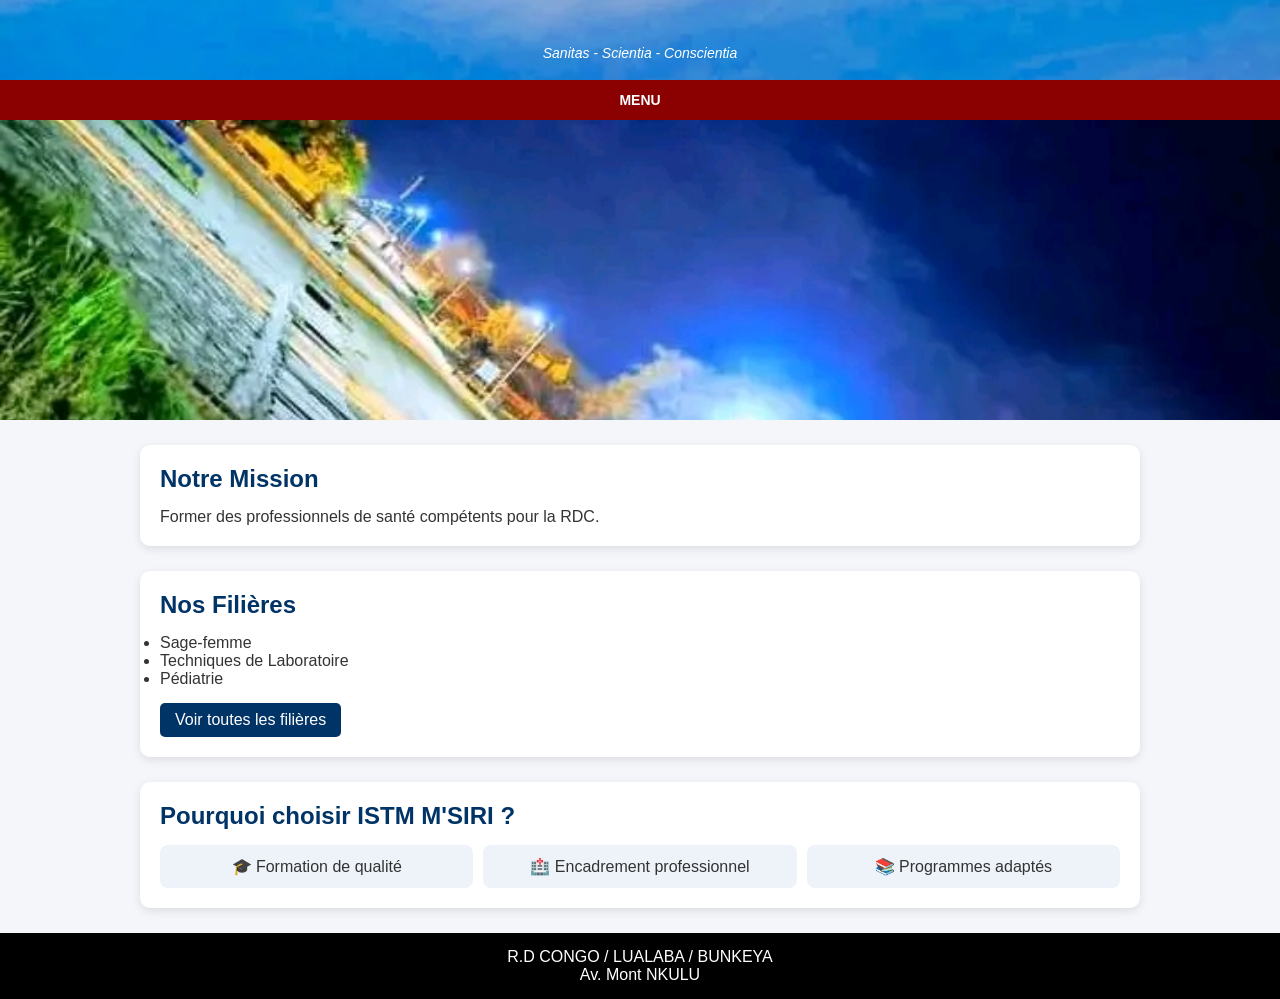
==== index.html @ ced855fb "Add files via upload" ====
<!DOCTYPE html>
<html lang="fr">
<head>
<meta charset="UTF-8">
<meta name="viewport" content="width=device-width, initial-scale=1.0">

<title>ISTM M'SIRI 1ER - Accueil</title>

<style>

/* RESET */
* {
  margin: 0;
  padding: 0;
  box-sizing: border-box;
}

/* BODY */
body {
  font-family: 'Segoe UI', Tahoma, sans-serif;
  background: #f4f6f9;
  color: #333;
  margin-top: 120px;
}

/* HEADER */
header {
  position: fixed;
  top: 0;
  width: 100%;
  height: 80px;
  background: url('bun.jpg') no-repeat center;
  background-size: cover;
  color: white;
  display: flex;
  flex-direction: column;
  justify-content: center;
  text-align: center;
  z-index: 1000;
}

/* TITRE DÉFILANT PROPRE */
.marquee {
  white-space: nowrap;
  overflow: hidden;
  width: 100%;
}

.marquee h1 {
  display: inline-block;
  padding-left: 100%;
  animation: defile 15s linear infinite;
  font-size: 22px;
}

@keyframes defile {
  0% { transform: translateX(0); }
  100% { transform: translateX(-100%); }
}

.slogan {
  font-style: italic;
  font-size: 14px;
}

/* NAV PLUS COMPACT */
nav {
  position: fixed;
  top: 80px;
  width: 100%;
  background: darkred;
  display: flex;
  justify-content: center;
  gap: 10px;
  padding: 6px;
  z-index: 999;
}

nav a {
  color: white;
  text-decoration: none;
  font-weight: bold;
  padding: 6px 12px;
  border-radius: 5px;
  font-size: 14px;
  transition: 0.3s;
}

nav a:hover {
  background: black;
}

/* SLIDER */
.slider {
  position: relative;
  height: 300px;
  overflow: hidden;
  margin-top: 10px;
}

.slide {
  position: absolute;
  width: 100%;
  height: 100%;
  object-fit: cover;
  opacity: 0;
  transition: opacity 1s ease-in-out;
}

.slide.active {
  opacity: 1;
}

/* SECTIONS */
section {
  max-width: 1000px;
  margin: 25px auto;
  padding: 20px;
  background: white;
  border-radius: 10px;
  box-shadow: 0 3px 10px rgba(0,0,0,0.1);
}

/* TITRES */
h2 {
  color: #003366;
  margin-bottom: 15px;
}

/* FEATURES */
.features {
  display: grid;
  grid-template-columns: repeat(auto-fit, minmax(180px, 1fr));
  gap: 10px;
}

.feature-box {
  background: #eef3f9;
  padding: 12px;
  border-radius: 8px;
  text-align: center;
}

/* BOUTON */
.btn {
  display: inline-block;
  margin-top: 15px;
  padding: 8px 15px;
  background: #003366;
  color: white;
  border-radius: 5px;
  text-decoration: none;
}

.btn:hover {
  background: #0059b3;
}

/* FOOTER */
footer {
  text-align: center;
  background: black;
  color: white;
  padding: 15px;
  margin-top: 20px;
}

/* RESPONSIVE */
@media (max-width: 768px) {
  body {
    margin-top: 140px;
  }

  .slider {
    height: 200px;
  }

  .marquee h1 {
    font-size: 16px;
  }
}

</style>
</head>

<body>

<header>
  <div class="marquee">
    <h1>INSTITUT SUPERIEUR DES TECHNIQUES MÉDICALES M'SIRI 1er</h1>
  </div>
  <p class="slogan">Sanitas - Scientia - Conscientia</p>
</header>

<nav>
  <a href="contact.html">MENU</a>
</nav>

<!-- SLIDER -->
<div class="slider">
  <img src="image2.jpg" class="slide active">
  <img src="image3.jpg" class="slide">
  <img src="imagine7.jpg" class="slide">
  <img src="image8.jpg" class="slide">
  <img src="image4.jpg" class="slide">
</div>

<!-- PRESENTATION -->
<section>
  <h2>Notre Mission</h2>
  <p>Former des professionnels de santé compétents pour la RDC.</p>
</section>

<!-- FILIERES -->
<section>
  <h2>Nos Filières</h2>
  <ul>
    <li>Sage-femme</li>
    <li>Techniques de Laboratoire</li>
    <li>Pédiatrie</li>
  </ul>
  <a href="filières.html" class="btn">Voir toutes les filières</a>
</section>

<!-- AVANTAGES -->
<section>
  <h2>Pourquoi choisir ISTM M'SIRI ?</h2>

  <div class="features">
    <div class="feature-box">🎓 Formation de qualité</div>
    <div class="feature-box">🏥 Encadrement professionnel</div>
    <div class="feature-box">📚 Programmes adaptés</div>
  </div>
</section>

<!-- FOOTER -->
<footer>
  <p>R.D CONGO / LUALABA / BUNKEYA</p>
  <p>Av. Mont NKULU</p>
</footer>

<script>
let slides = document.querySelectorAll('.slide');
let index = 0;

setInterval(() => {
  slides[index].classList.remove('active');
  index = (index + 1) % slides.length;
  slides[index].classList.add('active');
}, 4000);
</script>

</body>
</html>
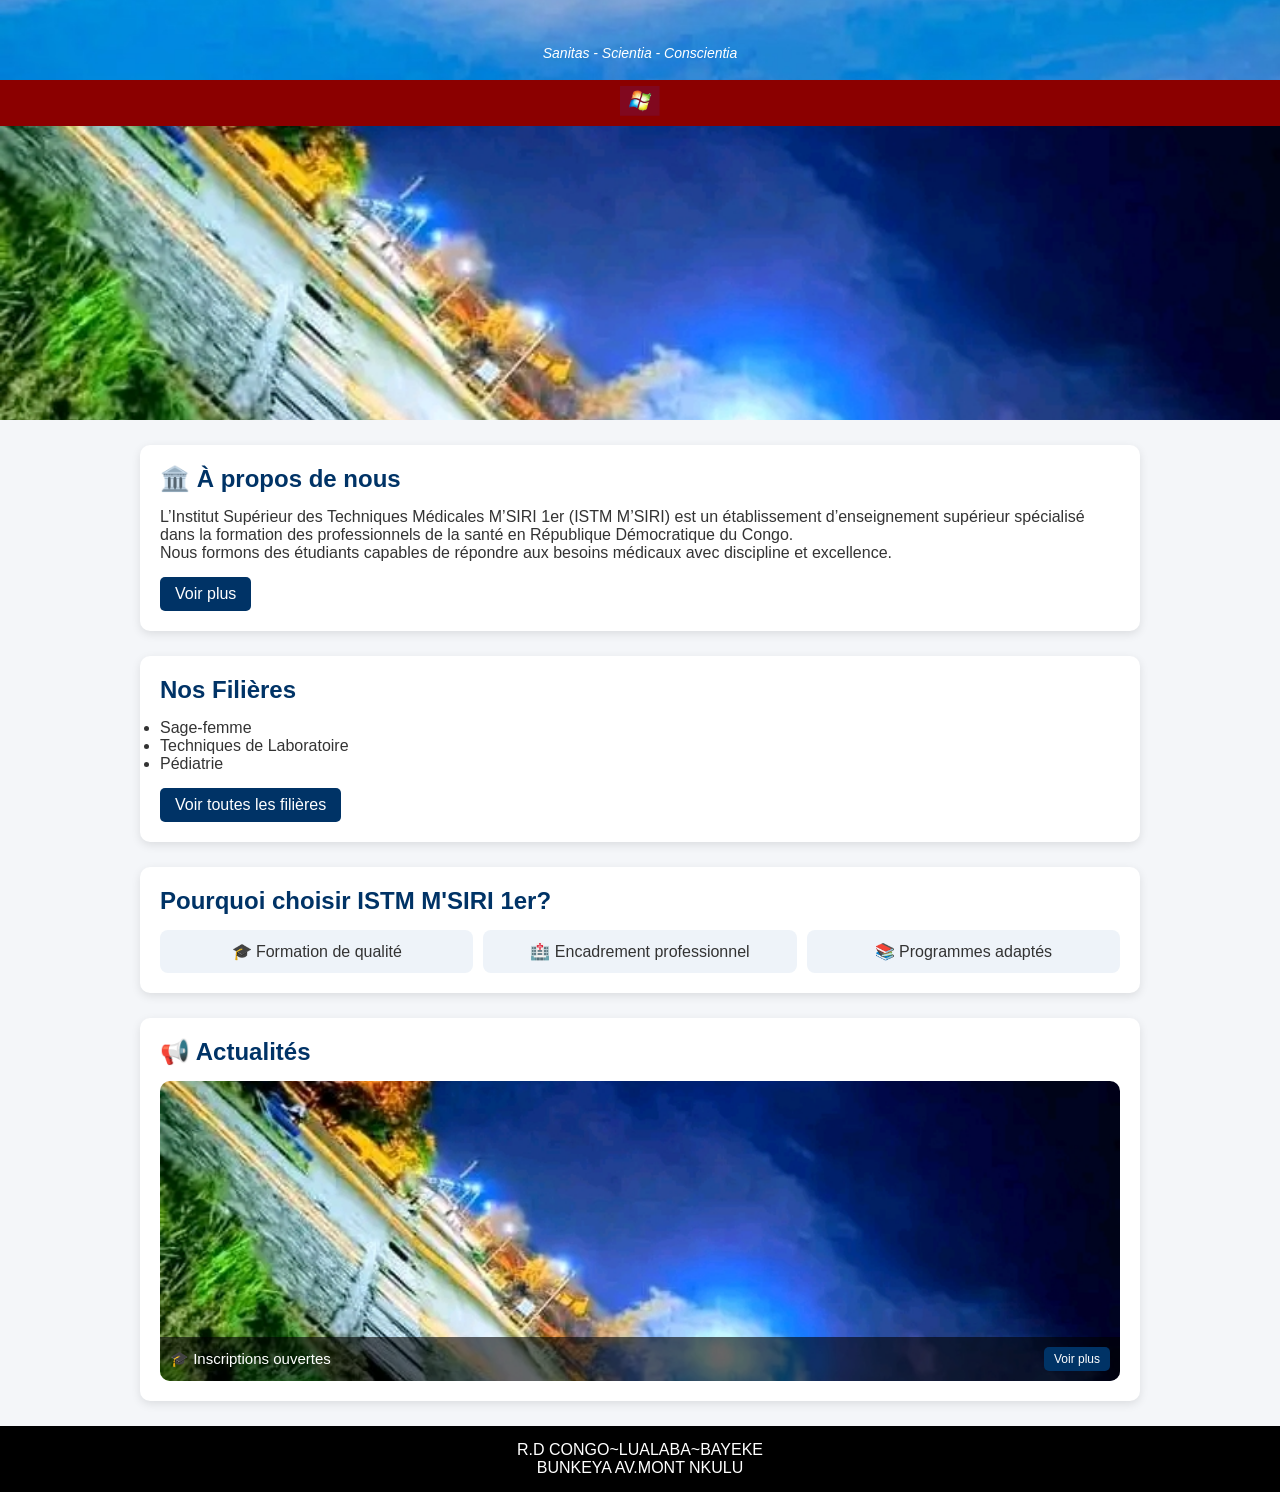
==== commit f013a69c: "Add files via upload" ====
--- a/index.html
+++ b/index.html
@@ -4,7 +4,7 @@
 <meta charset="UTF-8">
 <meta name="viewport" content="width=device-width, initial-scale=1.0">
 
-<title>ISTM M'SIRI 1ER - Accueil</title>
+<title>ISTM</title>
 
 <style>
 
@@ -13,6 +13,18 @@
   margin: 0;
   padding: 0;
   box-sizing: border-box;
+}
+
+/* ANIMATION MENU ICON */
+@keyframes pulse {
+    0% { transform: scale(1); }
+    50% { transform: scale(1.2); }
+    100% { transform: scale(1); }
+}
+
+.menu-icon {
+    width: 40px;
+    animation: pulse 1.5s infinite;
 }
 
 /* BODY */
@@ -39,7 +51,7 @@
   z-index: 1000;
 }
 
-/* TITRE DÉFILANT PROPRE */
+/* MARQUEE */
 .marquee {
   white-space: nowrap;
   overflow: hidden;
@@ -63,7 +75,7 @@
   font-size: 14px;
 }
 
-/* NAV PLUS COMPACT */
+/* NAV */
 nav {
   position: fixed;
   top: 80px;
@@ -71,26 +83,11 @@
   background: darkred;
   display: flex;
   justify-content: center;
-  gap: 10px;
   padding: 6px;
   z-index: 999;
 }
 
-nav a {
-  color: white;
-  text-decoration: none;
-  font-weight: bold;
-  padding: 6px 12px;
-  border-radius: 5px;
-  font-size: 14px;
-  transition: 0.3s;
-}
-
-nav a:hover {
-  background: black;
-}
-
-/* SLIDER */
+/* SLIDER PRINCIPAL */
 .slider {
   position: relative;
   height: 300px;
@@ -121,7 +118,6 @@
   box-shadow: 0 3px 10px rgba(0,0,0,0.1);
 }
 
-/* TITRES */
 h2 {
   color: #003366;
   margin-bottom: 15px;
@@ -141,7 +137,7 @@
   text-align: center;
 }
 
-/* BOUTON */
+/* BUTTON */
 .btn {
   display: inline-block;
   margin-top: 15px;
@@ -150,10 +146,62 @@
   color: white;
   border-radius: 5px;
   text-decoration: none;
+  transition: 0.3s;
 }
 
 .btn:hover {
   background: #0059b3;
+}
+
+/* ========================= */
+/* ACTUALITÉS SLIDER */
+/* ========================= */
+
+.news-slider {
+  position: relative;
+  height: 300px;
+  overflow: hidden;
+  border-radius: 10px;
+}
+
+.news-slide {
+  position: absolute;
+  width: 100%;
+  height: 100%;
+  opacity: 0;
+  transition: opacity 1s ease-in-out;
+}
+
+.news-slide img {
+  width: 100%;
+  height: 100%;
+  object-fit: cover;
+}
+
+.news-slide.active {
+  opacity: 1;
+}
+
+.caption {
+  position: absolute;
+  bottom: 0;
+  width: 100%;
+  background: rgba(0,0,0,0.6);
+  color: white;
+  padding: 10px;
+  font-size: 15px;
+  display: flex;
+  justify-content: space-between;
+  align-items: center;
+}
+
+.caption a {
+  background: #003366;
+  color: white;
+  padding: 5px 10px;
+  border-radius: 5px;
+  text-decoration: none;
+  font-size: 12px;
 }
 
 /* FOOTER */
@@ -173,10 +221,6 @@
 
   .slider {
     height: 200px;
-  }
-
-  .marquee h1 {
-    font-size: 16px;
   }
 }
 
@@ -193,22 +237,33 @@
 </header>
 
 <nav>
-  <a href="contact.html">MENU</a>
+  <a href="contact.html">
+    <img src="museba.png" alt="Menu" class="menu-icon">
+  </a>
 </nav>
 
-<!-- SLIDER -->
+<!-- SLIDER PRINCIPAL -->
 <div class="slider">
   <img src="image2.jpg" class="slide active">
-  <img src="image3.jpg" class="slide">
+<img src="image3.jpg" class="slide">
   <img src="imagine7.jpg" class="slide">
   <img src="image8.jpg" class="slide">
   <img src="image4.jpg" class="slide">
 </div>
 
-<!-- PRESENTATION -->
+
+<!-- À PROPOS -->
 <section>
-  <h2>Notre Mission</h2>
-  <p>Former des professionnels de santé compétents pour la RDC.</p>
+  <h2>🏛️ À propos de nous</h2>
+  <p>
+    L’Institut Supérieur des Techniques Médicales M’SIRI 1er (ISTM M’SIRI) est un établissement d’enseignement supérieur spécialisé dans la formation des professionnels de la santé en République Démocratique du Congo.
+  </p>
+
+  <p>
+    Nous formons des étudiants capables de répondre aux besoins médicaux avec discipline et excellence.
+  </p>
+
+  <a href="voir plus.html" class="btn">Voir plus</a>
 </section>
 
 <!-- FILIERES -->
@@ -224,7 +279,7 @@
 
 <!-- AVANTAGES -->
 <section>
-  <h2>Pourquoi choisir ISTM M'SIRI ?</h2>
+  <h2>Pourquoi choisir ISTM M'SIRI 1er?</h2>
 
   <div class="features">
     <div class="feature-box">🎓 Formation de qualité</div>
@@ -233,12 +288,51 @@
   </div>
 </section>
 
+<!-- ACTUALITÉS -->
+<section>
+  <h2>📢 Actualités</h2>
+
+  <div class="news-slider">
+
+    <div class="news-slide active">
+      <img src="image2.jpg">
+      <div class="caption">
+        🎓 Inscriptions ouvertes
+        <a href="article1.html">Voir plus</a>
+      </div>
+    </div>
+
+    <div class="news-slide">
+            <img src="recteurs.jpg">
+      <div class="caption">
+        Nomination du nouveau Recteur de l’Université Technologique M’SIRI 1er : le P.O. Jemy Kalenga.
+        <a href="article2.html">Voir plus</a>
+      </div>
+    </div>
+        <div class="news-slide">
+            <img src="recteur3.jpg">
+      <div class="caption">
+      </div>
+    </div>
+
+    <div class="news-slide">
+      <img src="image8.jpg">
+      <div class="caption">
+        📚 Conférence scientifique
+        <a href="article3.html">Voir plus</a>
+      </div>
+    </div>
+
+  </div>
+</section>
+
 <!-- FOOTER -->
 <footer>
-  <p>R.D CONGO / LUALABA / BUNKEYA</p>
-  <p>Av. Mont NKULU</p>
+  <p>R.D CONGO~LUALABA~BAYEKE</p>
+  <p>BUNKEYA AV.MONT NKULU</p>
 </footer>
 
+<!-- SLIDER PRINCIPAL -->
 <script>
 let slides = document.querySelectorAll('.slide');
 let index = 0;
@@ -250,5 +344,17 @@
 }, 4000);
 </script>
 
+<!-- ACTUALITÉS SLIDER -->
+<script>
+let newsSlides = document.querySelectorAll('.news-slide');
+let newsIndex = 0;
+
+setInterval(() => {
+  newsSlides.forEach(s => s.classList.remove('active'));
+  newsIndex = (newsIndex + 1) % newsSlides.length;
+  newsSlides[newsIndex].classList.add('active');
+}, 4000);
+</script>
+
 </body>
 </html>
